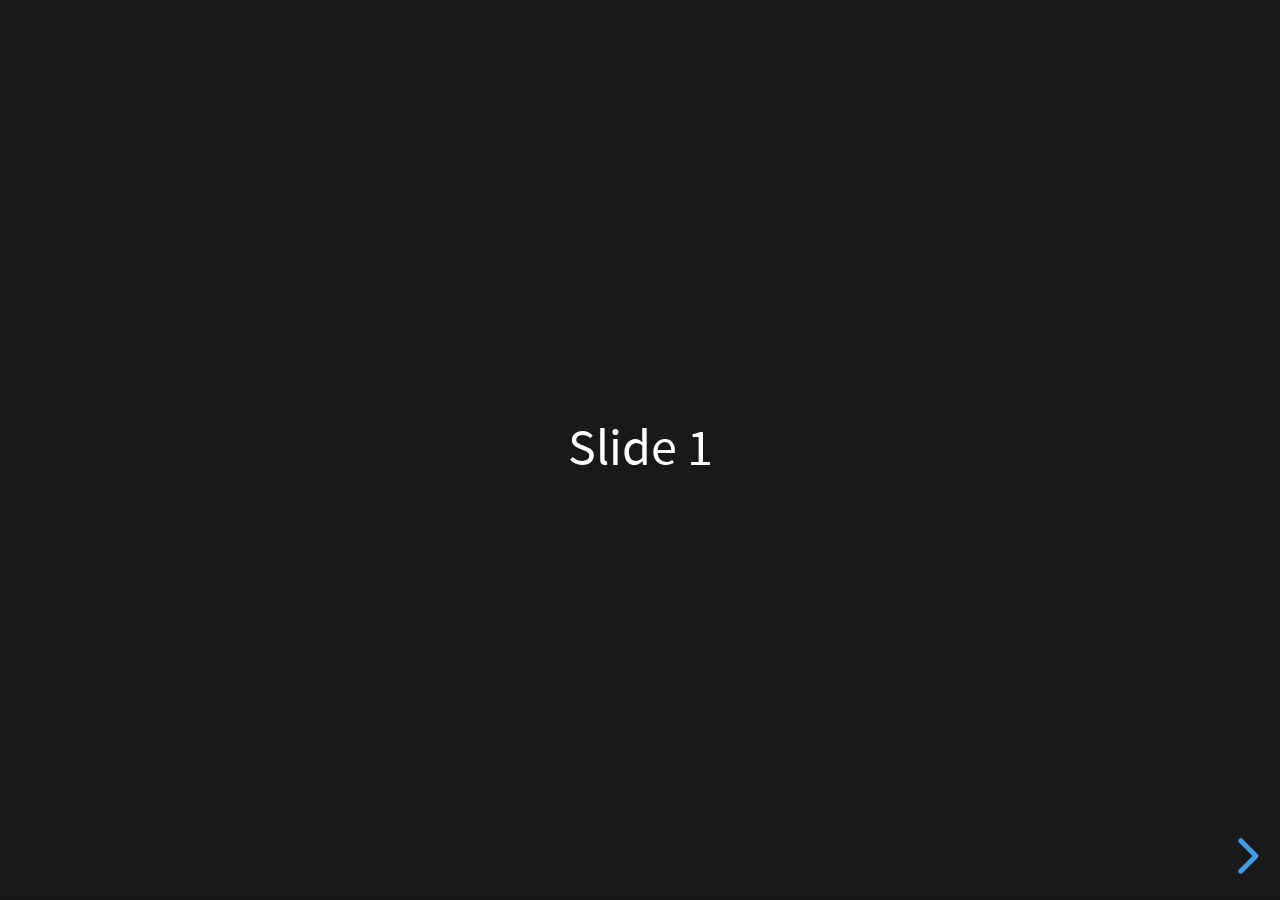
==== index.html @ 1a197575 "push reveal framework" ====
<!doctype html>
<html>
	<head>
		<meta charset="utf-8">
		<meta name="viewport" content="width=device-width, initial-scale=1.0, maximum-scale=1.0, user-scalable=no">

		<title>reveal.js</title>

		<link rel="stylesheet" href="css/reset.css">
		<link rel="stylesheet" href="css/reveal.css">
		<link rel="stylesheet" href="css/theme/black.css">

		<!-- Theme used for syntax highlighting of code -->
		<link rel="stylesheet" href="lib/css/monokai.css">

		<!-- Printing and PDF exports -->
		<script>
			var link = document.createElement( 'link' );
			link.rel = 'stylesheet';
			link.type = 'text/css';
			link.href = window.location.search.match( /print-pdf/gi ) ? 'css/print/pdf.css' : 'css/print/paper.css';
			document.getElementsByTagName( 'head' )[0].appendChild( link );
		</script>
	</head>
	<body>
		<div class="reveal">
			<div class="slides">
				<section>Slide 1</section>
				<section>Slide 2</section>
			</div>
		</div>

		<script src="js/reveal.js"></script>

		<script>
			// More info about config & dependencies:
			// - https://github.com/hakimel/reveal.js#configuration
			// - https://github.com/hakimel/reveal.js#dependencies
			Reveal.initialize({
				dependencies: [
					{ src: 'plugin/markdown/marked.js' },
					{ src: 'plugin/markdown/markdown.js' },
					{ src: 'plugin/notes/notes.js', async: true },
					{ src: 'plugin/highlight/highlight.js', async: true }
				]
			});
		</script>
	</body>
</html>
---- css/theme/black.css ----
/**
 * Black theme for reveal.js. This is the opposite of the 'white' theme.
 *
 * By Hakim El Hattab, http://hakim.se
 */
@import url(../../lib/font/source-sans-pro/source-sans-pro.css);
section.has-light-background, section.has-light-background h1, section.has-light-background h2, section.has-light-background h3, section.has-light-background h4, section.has-light-background h5, section.has-light-background h6 {
  color: #222; }

/*********************************************
 * GLOBAL STYLES
 *********************************************/
body {
  background: #191919;
  background-color: #191919; }

.reveal {
  font-family: "Source Sans Pro", Helvetica, sans-serif;
  font-size: 42px;
  font-weight: normal;
  color: #fff; }

::selection {
  color: #fff;
  background: #bee4fd;
  text-shadow: none; }

::-moz-selection {
  color: #fff;
  background: #bee4fd;
  text-shadow: none; }

.reveal .slides section,
.reveal .slides section > section {
  line-height: 1.3;
  font-weight: inherit; }

/*********************************************
 * HEADERS
 *********************************************/
.reveal h1,
.reveal h2,
.reveal h3,
.reveal h4,
.reveal h5,
.reveal h6 {
  margin: 0 0 20px 0;
  color: #fff;
  font-family: "Source Sans Pro", Helvetica, sans-serif;
  font-weight: 600;
  line-height: 1.2;
  letter-spacing: normal;
  text-transform: uppercase;
  text-shadow: none;
  word-wrap: break-word; }

.reveal h1 {
  font-size: 2.5em; }

.reveal h2 {
  font-size: 1.6em; }

.reveal h3 {
  font-size: 1.3em; }

.reveal h4 {
  font-size: 1em; }

.reveal h1 {
  text-shadow: none; }

/*********************************************
 * OTHER
 *********************************************/
.reveal p {
  margin: 20px 0;
  line-height: 1.3; }

/* Ensure certain elements are never larger than the slide itself */
.reveal img,
.reveal video,
.reveal iframe {
  max-width: 95%;
  max-height: 95%; }

.reveal strong,
.reveal b {
  font-weight: bold; }

.reveal em {
  font-style: italic; }

.reveal ol,
.reveal dl,
.reveal ul {
  display: inline-block;
  text-align: left;
  margin: 0 0 0 1em; }

.reveal ol {
  list-style-type: decimal; }

.reveal ul {
  list-style-type: disc; }

.reveal ul ul {
  list-style-type: square; }

.reveal ul ul ul {
  list-style-type: circle; }

.reveal ul ul,
.reveal ul ol,
.reveal ol ol,
.reveal ol ul {
  display: block;
  margin-left: 40px; }

.reveal dt {
  font-weight: bold; }

.reveal dd {
  margin-left: 40px; }

.reveal blockquote {
  display: block;
  position: relative;
  width: 70%;
  margin: 20px auto;
  padding: 5px;
  font-style: italic;
  background: rgba(255, 255, 255, 0.05);
  box-shadow: 0px 0px 2px rgba(0, 0, 0, 0.2); }

.reveal blockquote p:first-child,
.reveal blockquote p:last-child {
  display: inline-block; }

.reveal q {
  font-style: italic; }

.reveal pre {
  display: block;
  position: relative;
  width: 90%;
  margin: 20px auto;
  text-align: left;
  font-size: 0.55em;
  font-family: monospace;
  line-height: 1.2em;
  word-wrap: break-word;
  box-shadow: 0px 5px 15px rgba(0, 0, 0, 0.15); }

.reveal code {
  font-family: monospace;
  text-transform: none; }

.reveal pre code {
  display: block;
  padding: 5px;
  overflow: auto;
  max-height: 400px;
  word-wrap: normal; }

.reveal table {
  margin: auto;
  border-collapse: collapse;
  border-spacing: 0; }

.reveal table th {
  font-weight: bold; }

.reveal table th,
.reveal table td {
  text-align: left;
  padding: 0.2em 0.5em 0.2em 0.5em;
  border-bottom: 1px solid; }

.reveal table th[align="center"],
.reveal table td[align="center"] {
  text-align: center; }

.reveal table th[align="right"],
.reveal table td[align="right"] {
  text-align: right; }

.reveal table tbody tr:last-child th,
.reveal table tbody tr:last-child td {
  border-bottom: none; }

.reveal sup {
  vertical-align: super;
  font-size: smaller; }

.reveal sub {
  vertical-align: sub;
  font-size: smaller; }

.reveal small {
  display: inline-block;
  font-size: 0.6em;
  line-height: 1.2em;
  vertical-align: top; }

.reveal small * {
  vertical-align: top; }

/*********************************************
 * LINKS
 *********************************************/
.reveal a {
  color: #42affa;
  text-decoration: none;
  -webkit-transition: color .15s ease;
  -moz-transition: color .15s ease;
  transition: color .15s ease; }

.reveal a:hover {
  color: #8dcffc;
  text-shadow: none;
  border: none; }

.reveal .roll span:after {
  color: #fff;
  background: #068de9; }

/*********************************************
 * IMAGES
 *********************************************/
.reveal section img {
  margin: 15px 0px;
  background: rgba(255, 255, 255, 0.12);
  border: 4px solid #fff;
  box-shadow: 0 0 10px rgba(0, 0, 0, 0.15); }

.reveal section img.plain {
  border: 0;
  box-shadow: none; }

.reveal a img {
  -webkit-transition: all .15s linear;
  -moz-transition: all .15s linear;
  transition: all .15s linear; }

.reveal a:hover img {
  background: rgba(255, 255, 255, 0.2);
  border-color: #42affa;
  box-shadow: 0 0 20px rgba(0, 0, 0, 0.55); }

/*********************************************
 * NAVIGATION CONTROLS
 *********************************************/
.reveal .controls {
  color: #42affa; }

/*********************************************
 * PROGRESS BAR
 *********************************************/
.reveal .progress {
  background: rgba(0, 0, 0, 0.2);
  color: #42affa; }

.reveal .progress span {
  -webkit-transition: width 800ms cubic-bezier(0.26, 0.86, 0.44, 0.985);
  -moz-transition: width 800ms cubic-bezier(0.26, 0.86, 0.44, 0.985);
  transition: width 800ms cubic-bezier(0.26, 0.86, 0.44, 0.985); }

/*********************************************
 * PRINT BACKGROUND
 *********************************************/
@media print {
  .backgrounds {
    background-color: #191919; } }
---- lib/css/monokai.css ----
/*
Monokai style - ported by Luigi Maselli - http://grigio.org
*/

.hljs {
  display: block;
  overflow-x: auto;
  padding: 0.5em;
  background: #272822;
  color: #ddd;
}

.hljs-tag,
.hljs-keyword,
.hljs-selector-tag,
.hljs-literal,
.hljs-strong,
.hljs-name {
  color: #f92672;
}

.hljs-code {
  color: #66d9ef;
}

.hljs-class .hljs-title {
  color: white;
}

.hljs-attribute,
.hljs-symbol,
.hljs-regexp,
.hljs-link {
  color: #bf79db;
}

.hljs-string,
.hljs-bullet,
.hljs-subst,
.hljs-title,
.hljs-section,
.hljs-emphasis,
.hljs-type,
.hljs-built_in,
.hljs-builtin-name,
.hljs-selector-attr,
.hljs-selector-pseudo,
.hljs-addition,
.hljs-variable,
.hljs-template-tag,
.hljs-template-variable {
  color: #a6e22e;
}

.hljs-comment,
.hljs-quote,
.hljs-deletion,
.hljs-meta {
  color: #75715e;
}

.hljs-keyword,
.hljs-selector-tag,
.hljs-literal,
.hljs-doctag,
.hljs-title,
.hljs-section,
.hljs-type,
.hljs-selector-id {
  font-weight: bold;
}
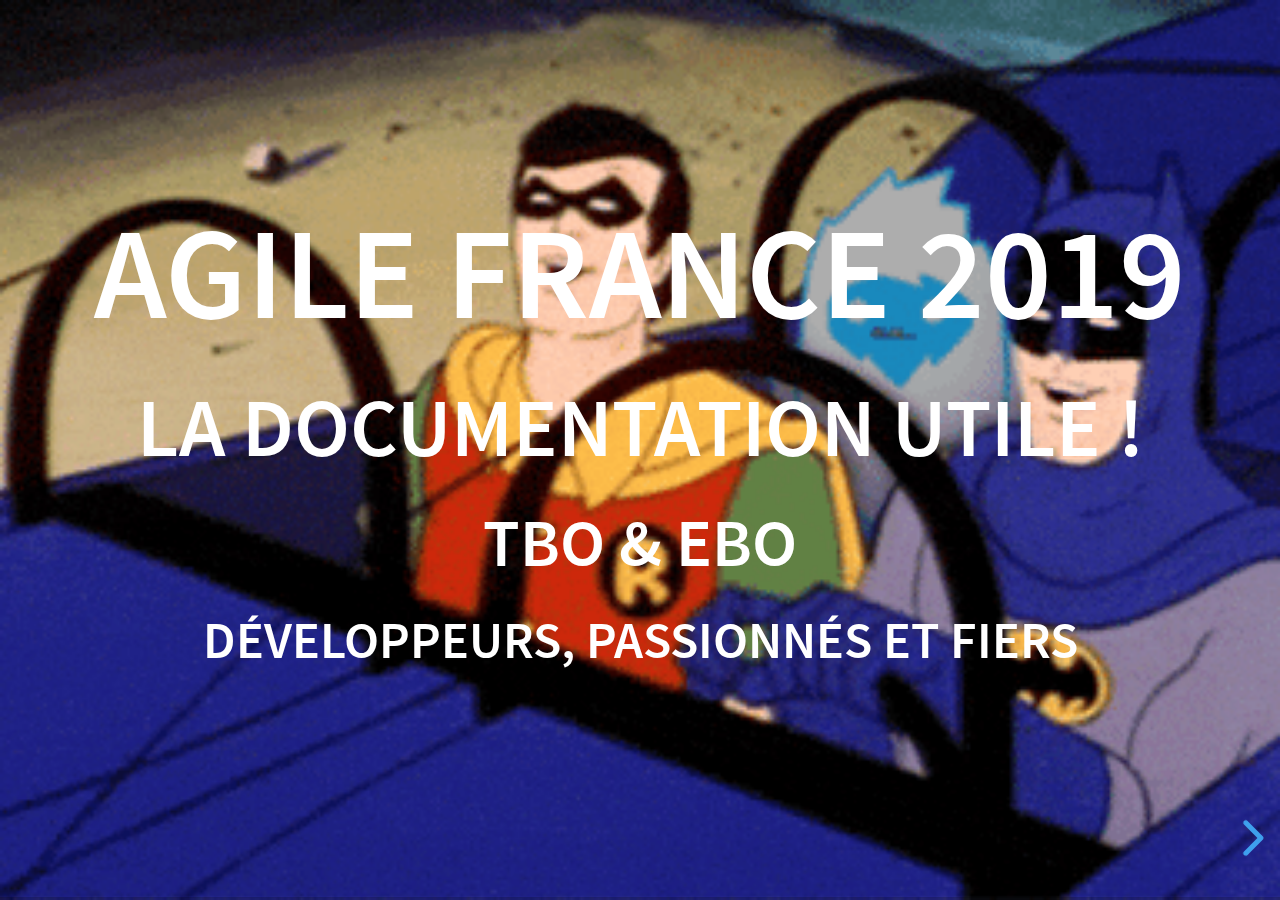
==== commit 1b2023d2: "let main prez be on index.html" ====
--- a/index.html
+++ b/index.html
@@ -4,11 +4,12 @@
 		<meta charset="utf-8">
 		<meta name="viewport" content="width=device-width, initial-scale=1.0, maximum-scale=1.0, user-scalable=no">
 
-		<title>reveal.js</title>
+		<title>Agile France 2019 - La doc utile</title>
 
 		<link rel="stylesheet" href="css/reset.css">
 		<link rel="stylesheet" href="css/reveal.css">
 		<link rel="stylesheet" href="css/theme/black.css">
+		<link rel="stylesheet" href="css/af2019.css">
 
 		<!-- Theme used for syntax highlighting of code -->
 		<link rel="stylesheet" href="lib/css/monokai.css">
@@ -21,13 +22,75 @@
 			link.href = window.location.search.match( /print-pdf/gi ) ? 'css/print/pdf.css' : 'css/print/paper.css';
 			document.getElementsByTagName( 'head' )[0].appendChild( link );
 		</script>
+		
+		<style>
+		
+		</style>
 	</head>
 	<body>
 		<div class="reveal">
 			<div class="slides">
-				<section>Slide 1</section>
-				<section>Slide 2</section>
-			</div>
+			 	<section data-background="img/batman.gif">
+						<h1>Agile france 2019</h1>
+						<h2>LA DOCUMENTATION UTILE !</h2>
+						<h3>TBO & EBO</h3>
+						<h4>Développeurs, passionnés et fiers</h4>
+				</section>
+				<section data-background="img/obvious.gif">
+					<h3 style="color:white;">Documenter, oui ! mais il faut que la documentation soit utile ! </h3>
+				</section>
+				<section data-background="img/homer.gif">
+					<h1 style="color:white;">MAIS</h1>
+				</section>
+				<section data-background="img/archeology.gif">
+					<span class="fragment"><img width="150px" src="img/a1.jpg"/></span>
+					<span class="fragment">Toujours avoir</span>
+					<span class="fragment"><img width="150px" src="img/a2.jpg"/></span>
+					<span class="fragment">le contexte</span>	
+					<span class="fragment"><img width="150px" src="img/a3.jpg"/></span>
+					<span class="fragment">pour piger au moins</span>
+					<span class="fragment"><img width="150px" src="img/a4.jpg"/></span>
+					<span class="fragment">un broc de ce que ça raconte !!!</span>
+				</section> 
+				<section data-background="img/commitallegory.gif">
+					<p id="test" class=" helicoidal-git rotating">GIT</p>
+					</br>
+					<span class="fragment" style="color:red;">Et d'autres, mais git est vraiment mieux</span>
+				</section> 
+				<section width="100%" data-background="img/wall.gif">
+					<span class="fragment grow dod-workflow"><img width="100%" src="img/dod.png"/></span>
+				</section>
+				<section data-background="img/palmtrees.gif">	
+				</section>
+				<section data-background="img/kpopdancers.gif">
+					<section>	
+						<h2>Avantages immédiats</h2>
+						<ul>
+							<li class="fragment">Avoir son cra</li>	
+							<li class="fragment">Avoir un rapide historique de ce que les couche-tard ont produit</li>
+							<li class="fragment">Savoir qui bosse sur quoi et ou ça en est</li>
+						</ul>
+					</section>
+					<section>	
+						<h2>Avantages un peu après</h2>
+						<ul>
+							<li class="fragment">Dégager une release note</li>	
+							<li class="fragment">Avoir un rapide historique de ce que les collègues pas en vacances ont produit</li>
+						</ul>
+					</section>
+					<section>	
+						<h2>Avantages à plus long terme</h2>
+						<ul>
+							<li class="fragment">Avoir une doc intrinsèquement liée à la chronologie du produit, contextualisée en temps, besoin client et emplacement dans le projet</li>	
+							<li class="fragment">pas besoin d'avoir une documentation à maintenir</li>
+							<li class="fragment">ça rend le projet plus fun</li>
+						</ul>
+					</section>
+				</section>
+				<section data-background="img/questions.gif">	
+				</section>
+				<section data-background="img/thankyou.gif">	
+				</section>
 		</div>
 
 		<script src="js/reveal.js"></script>
--- a/css/af2019.css
+++ b/css/af2019.css
@@ -0,0 +1,27 @@
+.helicoidal-git {
+	width: 100%;
+	height: 100%;
+	border: 0px solid black;
+	transform-origin: 50% 50%;
+	color: red;
+	font-size: 250px;
+	font-weight: bold;
+}
+
+@-webkit-keyframes rotating {
+	from{
+		-webkit-transform: rotate(0deg);
+	}
+	to{
+		-webkit-transform: rotate(360deg);
+	}
+}
+.rotating {
+	-webkit-animation: rotating 2s linear infinite;
+}
+
+.dod-workflow {
+    width: 140%;
+    display: block;
+    margin-left: -20%;
+}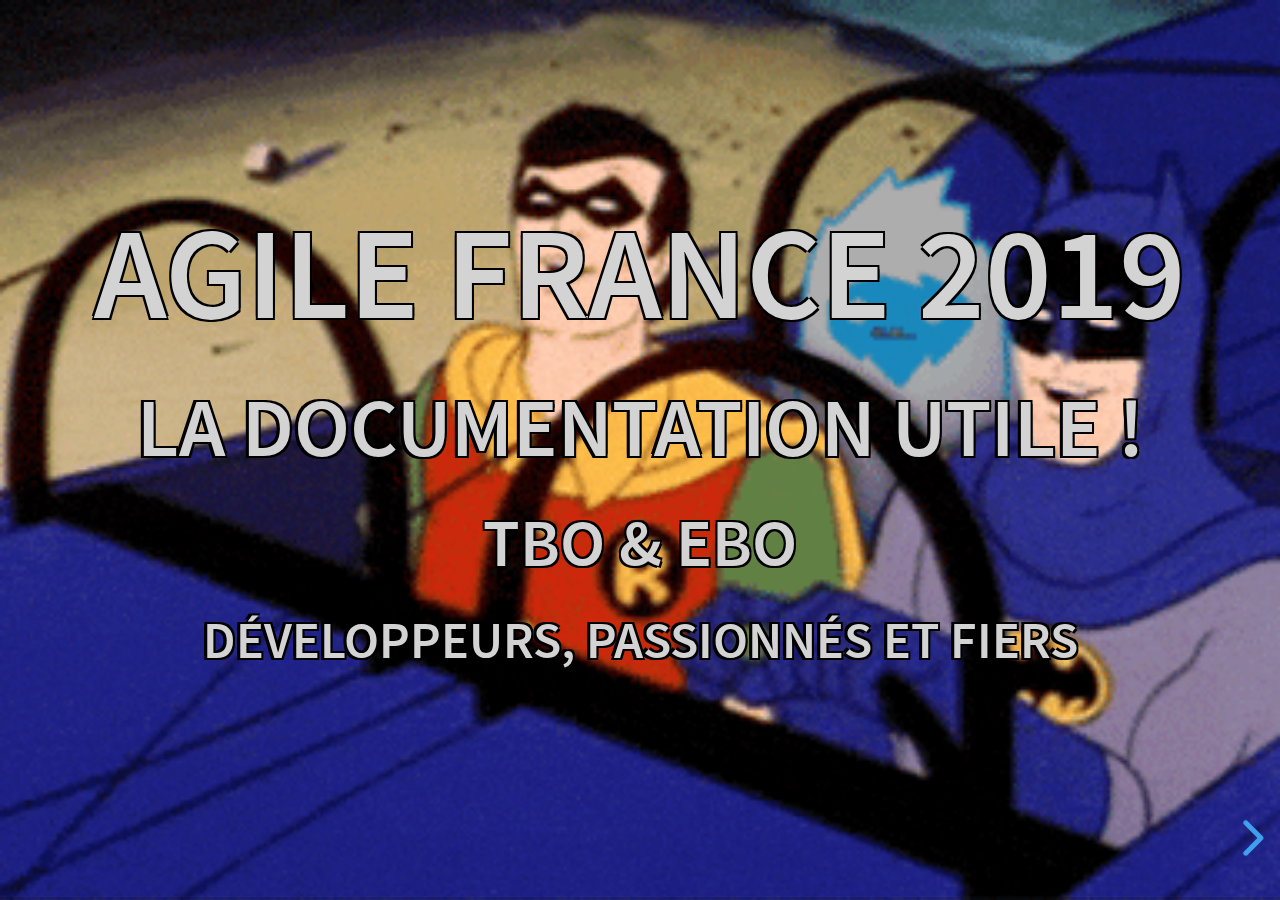
==== commit 1560af25: "improve lisibility contour on text" ====
--- a/index.html
+++ b/index.html
@@ -31,31 +31,32 @@
 		<div class="reveal">
 			<div class="slides">
 			 	<section data-background="img/batman.gif">
-						<h1>Agile france 2019</h1>
-						<h2>LA DOCUMENTATION UTILE !</h2>
-						<h3>TBO & EBO</h3>
-						<h4>Développeurs, passionnés et fiers</h4>
+						<h1 class="contour">Agile france 2019</h1>
+						<h2 class="contour">LA DOCUMENTATION UTILE !</h2>
+						<h3 class="contour">TBO & EBO</h3>
+						<h4 class="contour">Développeurs, passionnés et fiers</h4>
 				</section>
 				<section data-background="img/obvious.gif">
-					<h3 style="color:white;">Documenter, oui ! mais il faut que la documentation soit utile ! </h3>
+					<h3 class="contour">
+					Documenter, oui ! Mais il faut que la documentation soit utile ! </h3>
 				</section>
 				<section data-background="img/homer.gif">
-					<h1 style="color:white;">MAIS</h1>
+					<h1 class="contour">MAIS</h1>
 				</section>
 				<section data-background="img/archeology.gif">
 					<span class="fragment"><img width="150px" src="img/a1.jpg"/></span>
-					<span class="fragment">Toujours avoir</span>
-					<span class="fragment"><img width="150px" src="img/a2.jpg"/></span>
-					<span class="fragment">le contexte</span>	
+					<span class="fragment contour">Toujours avoir</span>
+					<span class="fragment "><img width="150px" src="img/a2.jpg"/></span>
+					<span class="fragment contour">le contexte</span>	
 					<span class="fragment"><img width="150px" src="img/a3.jpg"/></span>
-					<span class="fragment">pour piger au moins</span>
+					<span class="fragment contour">pour piger au moins</span>
 					<span class="fragment"><img width="150px" src="img/a4.jpg"/></span>
-					<span class="fragment">un broc de ce que ça raconte !!!</span>
+					<span class="fragment contour">un broc de ce que ça raconte !!!</span>
 				</section> 
 				<section data-background="img/commitallegory.gif">
-					<p id="test" class=" helicoidal-git rotating">GIT</p>
+					<p id="test" class="contour helicoidal-git rotating">GIT</p>
 					</br>
-					<span class="fragment" style="color:red;">Et d'autres, mais git est vraiment mieux</span>
+					<span class="fragment contour">Et d'autres, mais git est vraiment mieux</span>
 				</section> 
 				<section width="100%" data-background="img/wall.gif">
 					<span class="fragment grow dod-workflow"><img width="100%" src="img/dod.png"/></span>
@@ -64,26 +65,26 @@
 				</section>
 				<section data-background="img/kpopdancers.gif">
 					<section>	
-						<h2>Avantages immédiats</h2>
+						<h2 class="contour">Avantages immédiats</h2>
 						<ul>
-							<li class="fragment">Avoir son cra</li>	
-							<li class="fragment">Avoir un rapide historique de ce que les couche-tard ont produit</li>
-							<li class="fragment">Savoir qui bosse sur quoi et ou ça en est</li>
+							<li class="fragment contour ">Avoir son cra</li>	
+							<li class="fragment contour">Avoir un rapide historique de ce que les couche-tard ont produit</li>
+							<li class="fragment contour">Savoir qui bosse sur quoi et ou ça en est</li>
 						</ul>
 					</section>
 					<section>	
-						<h2>Avantages un peu après</h2>
+						<h2 class="contour">Avantages un peu après</h2>
 						<ul>
-							<li class="fragment">Dégager une release note</li>	
-							<li class="fragment">Avoir un rapide historique de ce que les collègues pas en vacances ont produit</li>
+							<li class="fragment contour">Dégager une release note</li>	
+							<li class="fragment contour">Avoir un rapide historique de ce que les collègues pas en vacances ont produit</li>
 						</ul>
 					</section>
 					<section>	
-						<h2>Avantages à plus long terme</h2>
+						<h2 class="contour">Avantages à plus long terme</h2>
 						<ul>
-							<li class="fragment">Avoir une doc intrinsèquement liée à la chronologie du produit, contextualisée en temps, besoin client et emplacement dans le projet</li>	
-							<li class="fragment">pas besoin d'avoir une documentation à maintenir</li>
-							<li class="fragment">ça rend le projet plus fun</li>
+							<li class="fragment contour">Avoir une doc intrinsèquement liée à la chronologie du produit, contextualisée en temps, besoin client et emplacement dans le projet</li>	
+							<li class="fragment contour">pas besoin d'avoir une documentation à maintenir</li>
+							<li class="fragment contour">ça rend le projet plus fun</li>
 						</ul>
 					</section>
 				</section>
--- a/css/af2019.css
+++ b/css/af2019.css
@@ -24,4 +24,9 @@
     width: 140%;
     display: block;
     margin-left: -20%;
-}+}
+
+.contour {
+	color:LightGrey !important;
+	text-shadow: #000000 2px 2px, #000000 -2px 2px, #000000 -2px -2px, #000000 2px -2px !important;
+}
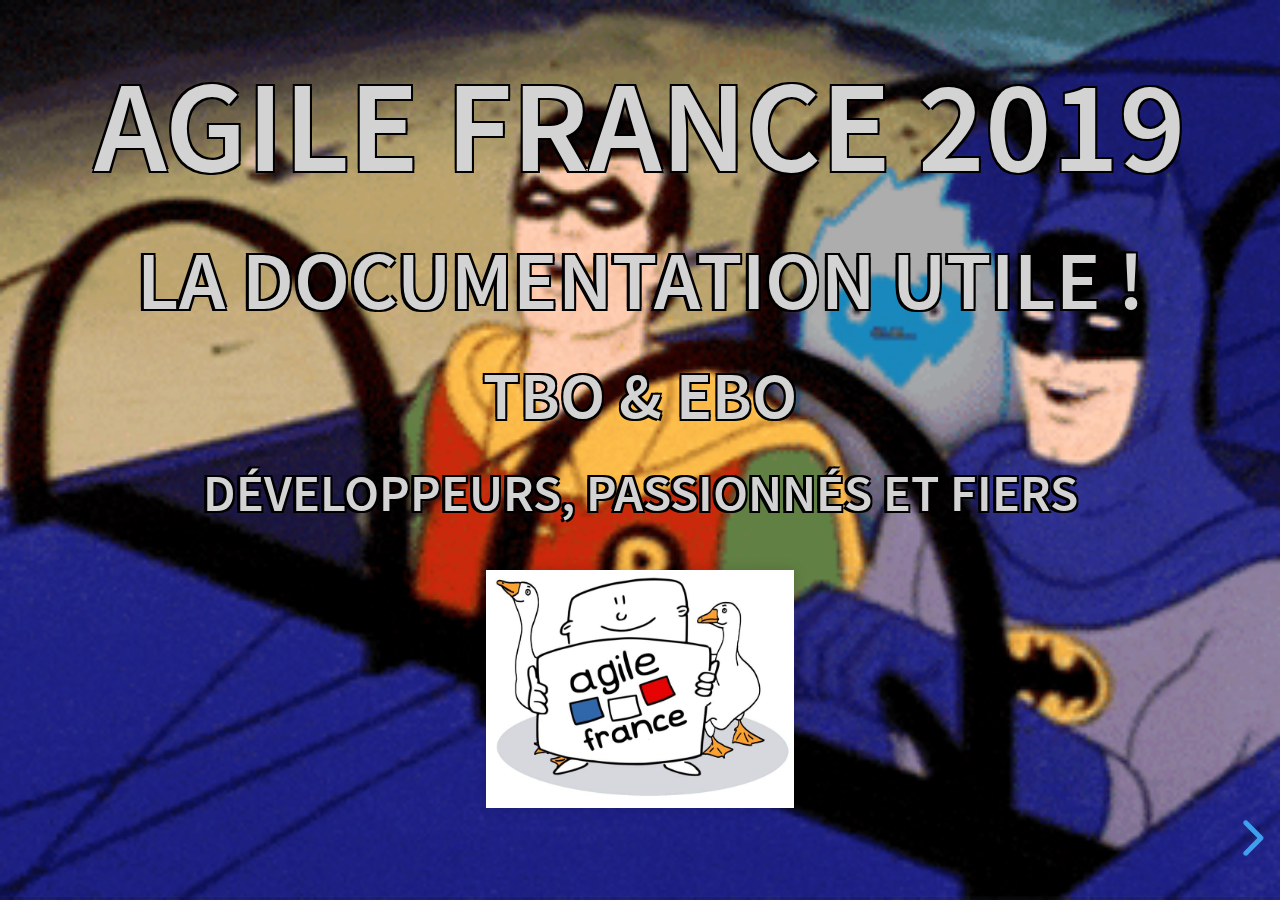
==== commit 4081bc99: "logo & qrcode" ====
--- a/index.html
+++ b/index.html
@@ -35,26 +35,32 @@
 						<h2 class="contour">LA DOCUMENTATION UTILE !</h2>
 						<h3 class="contour">TBO & EBO</h3>
 						<h4 class="contour">Développeurs, passionnés et fiers</h4>
+						<img width="250px" class="imageWithoutBorder" src="img/logo.jpg"/>
 				</section>
 				<section data-background="img/obvious.gif">
 					<h3 class="contour">
 					Documenter, oui ! Mais il faut que la documentation soit utile ! </h3>
 				</section>
-				<section data-background="img/homer.gif">
-					<h1 class="contour">MAIS</h1>
+				<section data-background="img/oz.gif">
+					<section data-transition="none" data-background="img/oz.gif">
+						<h1 class="contour">MAIS</h1>
+					</section>
+					<section data-transition="none" data-background-video="img/mordor.mp4">
+						<h1 class="contour">MAIS</h1>
+					</section>
+				
+				
 				</section>
 				<section data-background="img/archeology.gif">
-					<span class="fragment"><img width="150px" src="img/a1.jpg"/></span>
-					<span class="fragment contour">Toujours avoir</span>
-					<span class="fragment "><img width="150px" src="img/a2.jpg"/></span>
-					<span class="fragment contour">le contexte</span>	
-					<span class="fragment"><img width="150px" src="img/a3.jpg"/></span>
-					<span class="fragment contour">pour piger au moins</span>
-					<span class="fragment"><img width="150px" src="img/a4.jpg"/></span>
-					<span class="fragment contour">un broc de ce que ça raconte !!!</span>
+					<p><span class="contour">Toujours avoir le contexte</span></p>
+					<p><span class="fragment contour">pour piger au moins un broc de ce que ça raconte !!!</span></p>
+					<div class="fragment "><img width="200px" class="imageWithoutBorder " src="img/voynich.jpg"/>
+						<img width="250px" class="imageWithoutBorder" src="img/vs.png"/>
+					<img width="200px" class="imageWithoutBorder" src="img/rosetta.png"/></div>
+					
 				</section> 
 				<section data-background="img/commitallegory.gif">
-					<p id="test" class="contour helicoidal-git rotating">GIT</p>
+					<p class="contour helicoidal-git rotating">GIT</p>
 					</br>
 					<span class="fragment contour">Et d'autres, mais git est vraiment mieux</span>
 				</section> 
@@ -69,7 +75,7 @@
 						<ul>
 							<li class="fragment contour ">Avoir son cra</li>	
 							<li class="fragment contour">Avoir un rapide historique de ce que les couche-tard ont produit</li>
-							<li class="fragment contour">Savoir qui bosse sur quoi et ou ça en est</li>
+							<li class="fragment contour">Savoir qui bosse sur quoi et où ça en est</li>
 						</ul>
 					</section>
 					<section>	
@@ -90,7 +96,8 @@
 				</section>
 				<section data-background="img/questions.gif">	
 				</section>
-				<section data-background="img/thankyou.gif">	
+				<section data-background="img/thankyou.gif">
+<img width="250px" class="imageWithoutBorder rotating" src="img/qr.png"/>
 				</section>
 		</div>
 
--- a/css/af2019.css
+++ b/css/af2019.css
@@ -30,3 +30,9 @@
 	color:LightGrey !important;
 	text-shadow: #000000 2px 2px, #000000 -2px 2px, #000000 -2px -2px, #000000 2px -2px !important;
 }
+
+.imageWithoutBorder {
+	border:0px !important;
+	
+}
+
